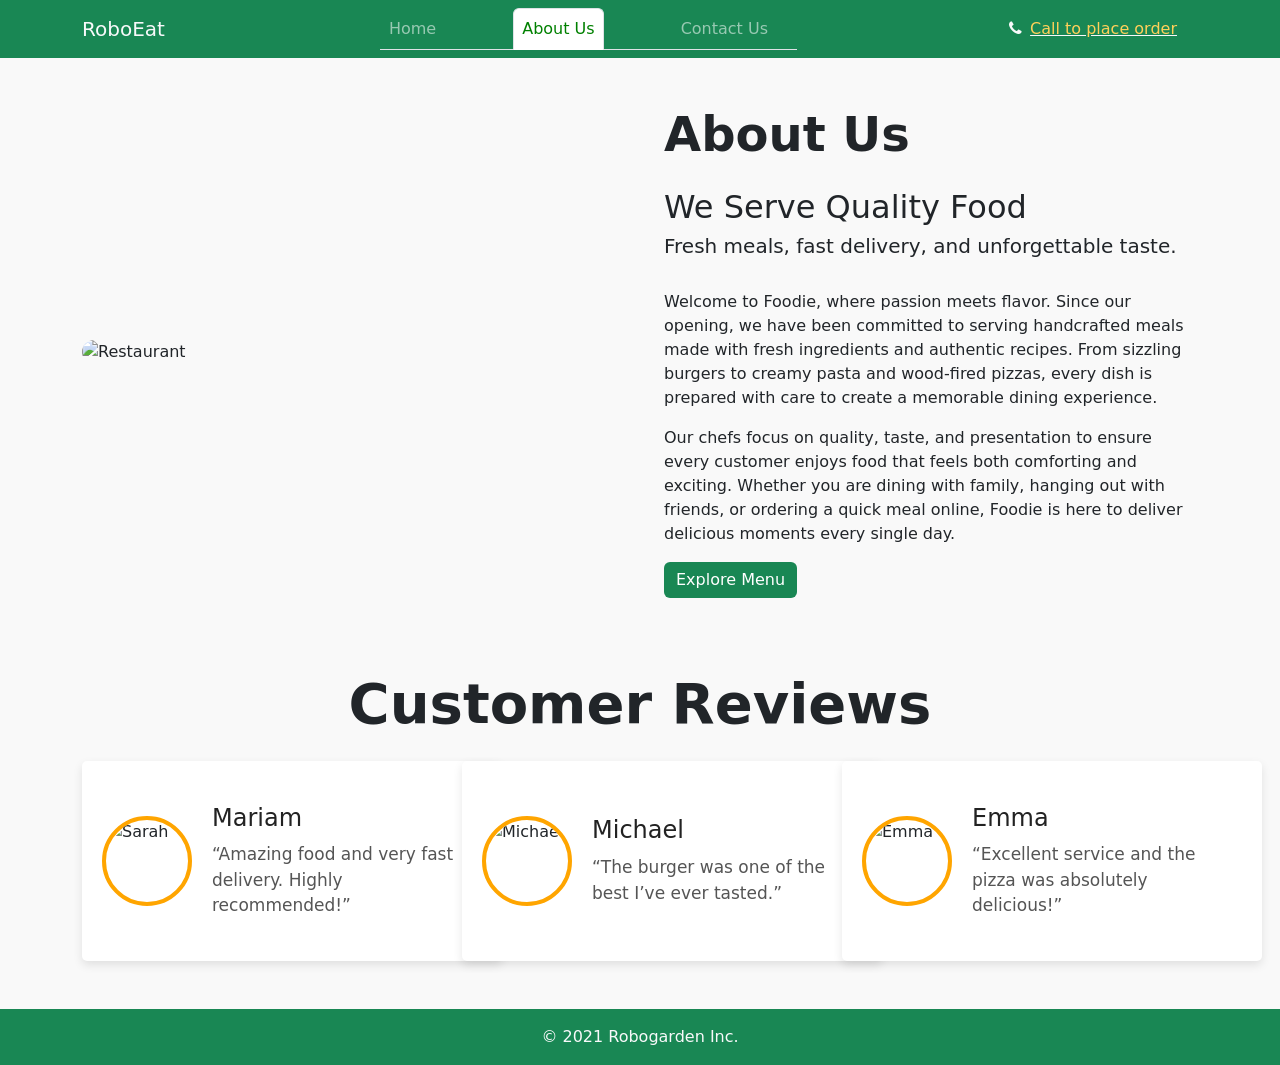
==== about.html @ d06ede75 "Add files via upload" ====
<!DOCTYPE html>
<html lang="en">

<head>

 <meta charset="UTF-8">
 <meta http-equiv="X-UA-Compatible" content="IE=edge">
 <meta name="viewport" content="width=device-width, initial-scale=1.0">
 <title>Contact Us</title>

 <!-- Bootstrap -->
 <link href="https://cdn.jsdelivr.net/npm/bootstrap@5.1.3/dist/css/bootstrap.min.css" rel="stylesheet"
   Integrity="sha384-1BmE4kWBq78iYhFldvKuhfTAU6auU8tT94WrHftjDbrCEXSU1oBoqyl2QvZ6jIW3" crossorigin="anonymous">

 <!-- CSS -->
 <link rel="stylesheet" href="style.css">

 <link rel="stylesheet" href="https://cdnjs.cloudflare.com/ajax/libs/font-awesome/4.7.0/css/font-awesome.min.css"
   integrity="sha512-SfTiTlX6kk+qitfevl/7LibUOeJWlt9rbyDn92a1DqWOw9vWG2MFoays0sgObmWazO5BQPiFucnnEAjpAB+/Sw=="
   crossorigin="anonymous" referrerpolicy="no-referrer" />

 <script src="https://cdn.jsdelivr.net/npm/bootstrap@5.1.3/dist/js/bootstrap.bundle.min.js"
   integrity="sha384-ka7Sk0Gln4gmtz2MlQnikT1wXgYsOg+OMhuP+IlRH9sENBO0LRn5q+8nbTov4+1p" crossorigin="anonymous">
 </script>
 <script src="https://code.jquery.com/jquery-3.6.0.min.js"
   integrity="sha256-/xUj+3OJU5yExlq6GSYGSHk7tPXikynS7ogEvDej/m4=" crossorigin="anonymous">
 </script>

</head>

<body>

  <!--NavBar-->
 <nav class="navbar navbar-expand-lg navbar-dark bg-success">
   <div class="container">
     <a class="navbar-brand text-light" href="#">RoboEat</a>
     <button class="navbar-toggler" type="button" data-bs-toggle="collapse" data-bs-target="#navbarSupportedContent"
       aria-controls="navbarSupportedContent" aria-expanded="false" aria-label="Toggle navigation">
       <span class="navbar-toggler-icon"></span>
     </button>
     <div class="collapse navbar-collapse" id="navbarSupportedContent">
       <ul class="navbar-nav mx-auto gap-5 mb-2 mb-lg-0 nav nav-tabs">
         <li class="nav-item1">
           <a class="nav-link " href="index.html">Home</a>
         </li>
         <li class="nav-item2">
           <a class="nav-link active" aria-current="page" href="about.html"  style="color: green;">About Us</a>
         </li>
         <li class="nav-item3">
           <a class="nav-link" href="contact.html">Contact Us</a>
         </li>
       </ul>
       <div class="d-flex text-light btn btn-link">
         <span><i class="fa fa-phone" aria-hidden="true"></i></span><span class="px-2">Call to place order</span>
       </div>
     </div>
   </div>
 </nav>

 <!--about us-->
  <section id="about" class="about-section py-5">
    <div class="container">
      <div class="row align-items-center g-5">

        <div class="col-lg-6 fade-in">
          <img
            src="https://images.unsplash.com/photo-1559339352-11d035aa65de?q=80&w=1200&auto=format&fit=crop"
            class="img-fluid rounded-4"
            alt="Restaurant" style="border-radius: 5px;"
          />
        </div>

        <div class="col-lg-6 fade-in">
          <h2 class="fw-bold display-5 mb-4">About Us </h2>
          <h2> We Serve Quality Food</h2>
          
          <h5>Fresh meals, fast delivery, and unforgettable taste.</h5><br>

          <p>Welcome to Foodie, where passion meets flavor. Since our opening,
           we have been committed to serving handcrafted meals made with fresh
           ingredients and authentic recipes. From sizzling burgers to creamy
           pasta and wood-fired pizzas, every dish is prepared with care to
           create a memorable dining experience.
          </p>
          <p>Our chefs focus on quality, taste, and presentation to ensure every
           customer enjoys food that feels both comforting and exciting.
           Whether you are dining with family, hanging out with friends, or
           ordering a quick meal online, Foodie is here to deliver delicious
           moments every single day.
          </p>

          <a href="#menu" class="btn custom-btn">
            Explore Menu
          </a>
        </div>

      </div>
    </div>
  </section>

  <!-- Reviews -->
  <section id="reviews" class="py-4">
    <div class="container">

      <div class="text-center mb-4 fade-in">
        <h2 class="fw-bold display-4">Customer Reviews</h2>
      </div>

      <div class="row g-4">

        <!--Card 1-->
        <div class="col-lg-4 col-md-6">
          <div class="testimonial-card h-100">
           <img src="https://i.pravatar.cc/150?img=32" 
            alt="Sarah" 
            class="profile-img">

           <div class="content">
              <h3>Mariam</h3>
              <p>
                  “Amazing food and very fast delivery.
                  Highly recommended!”
              </p>
           </div>
          </div>
        </div>

        <!--Card 2-->
        <div class="col-lg-4 col-md-6">
          <div class="testimonial-card h-100">
           <img src="https://i.pravatar.cc/150?img=12" 
            alt="Michael" 
            class="profile-img">
          
           <div class="content">
              <h3>Michael</h3>
              <p>
               “The burger was one of the best
                I’ve ever tasted.”
              </p>
            </div>
          </div>
        </div>

        <!--Card 3-->
        <div class="col-lg-4 col-md-6">
          <div class="testimonial-card h-100">
            <img src="https://i.pravatar.cc/150?img=45" 
            alt="Emma" 
            class="profile-img">
          

           <div class="content">
              <h3>Emma</h3>
              <p>
               “Excellent service and the pizza was
                absolutely delicious!”
              </p>
           </div>
         </div> 
       </div>
       
      </div>
    </div>
  </section>

  <br>

 <!--footer-->
 <section>
   <footer class="bg-success text-center py-3">
     <span class="text-light">© 2021 Robogarden Inc.</span>
   </footer>
 </section>
  
</body>

</html>
---- style.css ----
/*navbar*/
.navbar.navbar-dark .navbar-nav .nav-link:hover  {
   color: rgb(0, 0, 0);
}

.navbar-nav{
    display: flex;
    align-items: center;
}

.navbar-nav .nav-item{
    display: flex;
    align-items: center;
}

.navbar-nav .nav-link{
    margin-right: 20px;
}

.px-2{color: rgb(255, 208, 90);}

/*hero section*/
.carousel-item img {
    height: 33rem;
}

.carousel-item img {
    height: 500px;
    object-fit: cover;
}

.carousel-caption {background-color: rgba(0, 0, 0, 0.281);}

/*cards*/
/*buttons*/
body{
    background-color: #f9f9f9;
}


.like{
    background-color: #0d6efd;
    border-color: #0d6efd;
    color: #ffffff;
}

.dislike{
    background-color: #dc3545;
    border-color: #dc3545;
    color: #ffffff;
}

/*contact us*/
.container form{
    background-color: white;
    padding: 30px;
    border-radius: 5px;
    box-shadow: 0 0 10px rgba(0,0,0,0.1);
}

.custom-btn { background-color:#198754;
    color: white;
    border: #198754;
}



/*about us*/

.testimonial-container{
    display:flex;
    gap:25px;
    flex-wrap:wrap;
    min-height:200px;
}

.testimonial-card{
    background:#fff;
    width:420px;
    padding:20px;
    border-radius:5px;
    box-shadow:0 4px 10px rgba(0,0,0,0.1);
    min-height:200px;

    display:flex;
    align-items:center;
    gap:20px;
    height: 100%;
}

.profile-img{
    width:90px;
    height:90px;
    border-radius:50%;
    object-fit:cover;
    border:4px solid orange;
    flex-shrink:0;
}

.content h3{
    margin:0 0 10px;
    font-size:24px;
    color:#222;
}

.content p{
    margin:0;
    color:#555;
    line-height:1.5;
    font-size:17px;
}
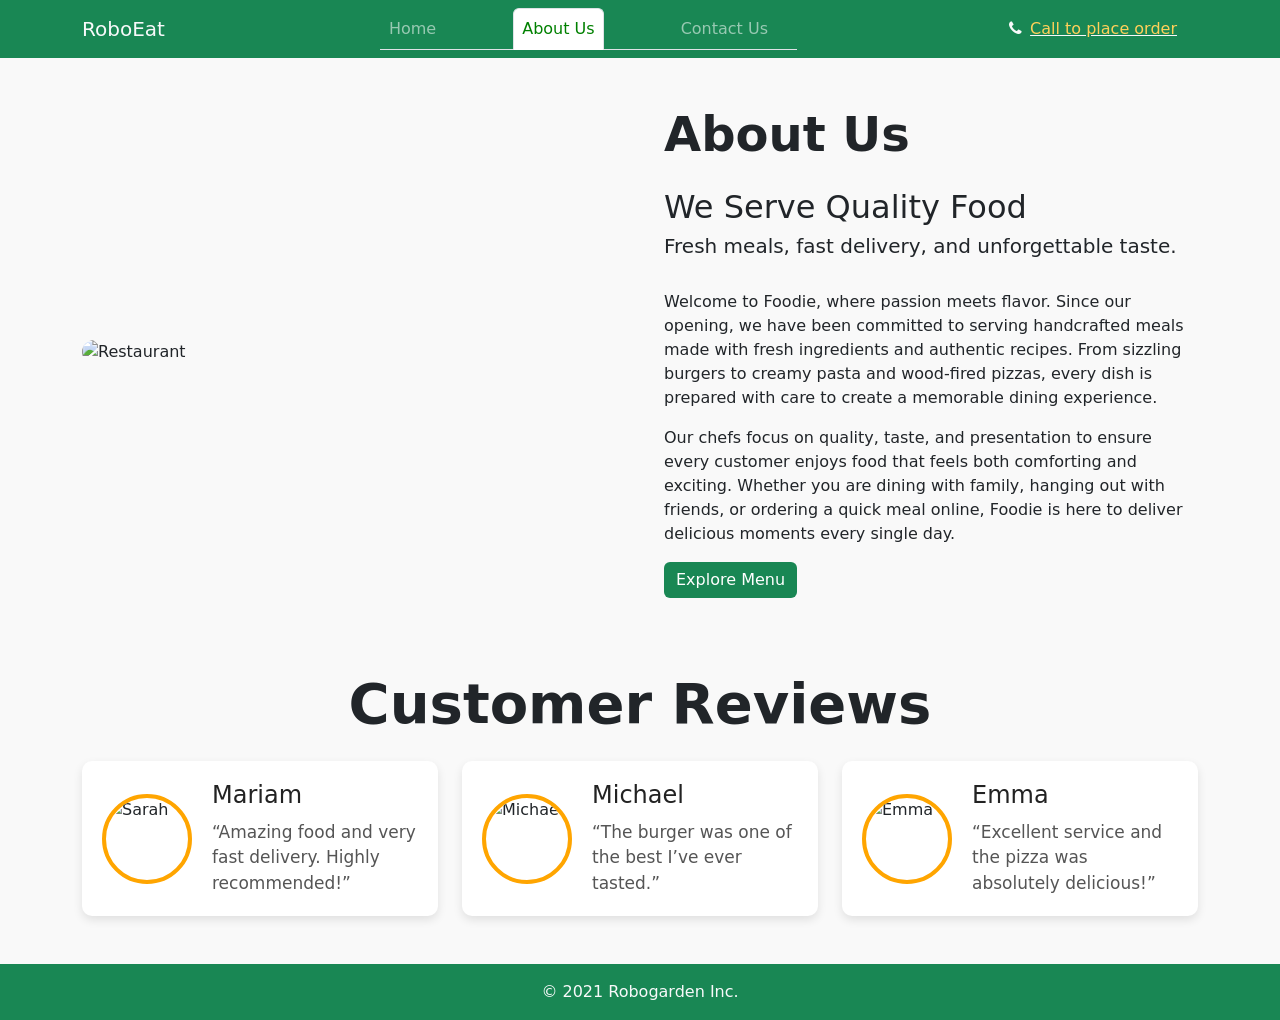
==== commit 6b816c22: "Add files via upload" ====
--- a/about.html
+++ b/about.html
@@ -6,7 +6,7 @@
  <meta charset="UTF-8">
  <meta http-equiv="X-UA-Compatible" content="IE=edge">
  <meta name="viewport" content="width=device-width, initial-scale=1.0">
- <title>Contact Us</title>
+ <title>About Us</title>
 
  <!-- Bootstrap -->
  <link href="https://cdn.jsdelivr.net/npm/bootstrap@5.1.3/dist/css/bootstrap.min.css" rel="stylesheet"
--- a/style.css
+++ b/style.css
@@ -67,25 +67,27 @@
 
 /*about us*/
 
-.testimonial-container{
-    display:flex;
-    gap:25px;
-    flex-wrap:wrap;
-    min-height:200px;
+@media(max-width:768px){
+
+    .testimonial-card{
+        flex-direction:column;
+        text-align:center;
+    }
+
 }
 
 .testimonial-card{
     background:#fff;
-    width:420px;
     padding:20px;
-    border-radius:5px;
+    border-radius:10px;
     box-shadow:0 4px 10px rgba(0,0,0,0.1);
-    min-height:200px;
 
     display:flex;
     align-items:center;
     gap:20px;
-    height: 100%;
+
+    height:100%;
+    width:100%;
 }
 
 .profile-img{
